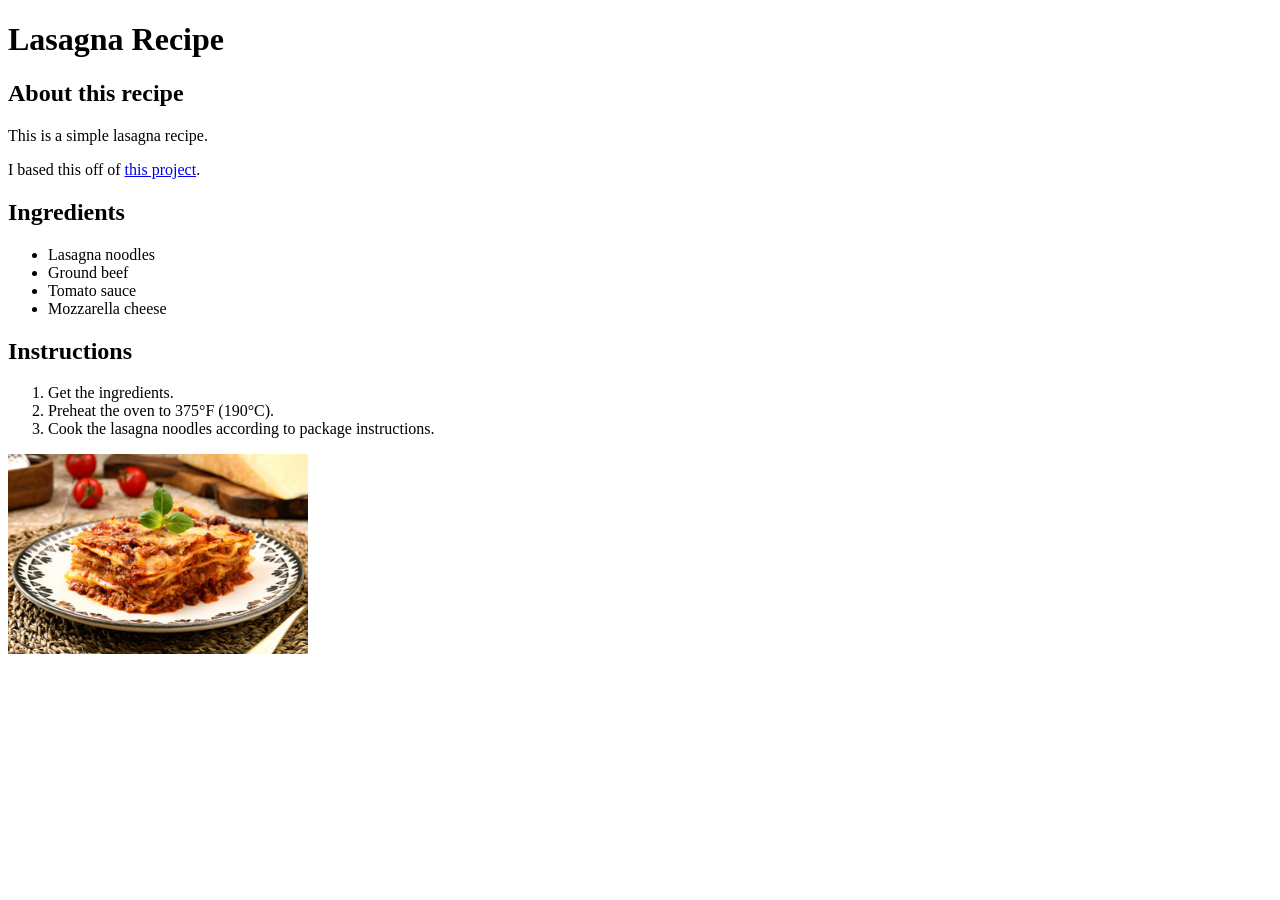
==== recipie/lasagna.html @ 9a3d4f4d "Today I built an index.html as my hub, with lasagna and pizza as recipies. I used some attributes su" ====
<!DOCTYPE html>
<html lang="en">
<head>
    <meta charset="UTF-8">
    <meta name="viewport" content="width=device-width, initial-scale=1">
    <title>Lasagna Recipe</title>
</head>
<body>
    <h1>Lasagna Recipe</h1>
    <section>
        <h2>About this recipe</h2>
        <p>This is a simple lasagna recipe.</p>
        <p>I based this off of <a href="https://www.theodinproject.com/lessons/foundations-recipes">this project</a>.</p>
    </section>

    <h2>Ingredients</h2>
    <ul>
        <li>Lasagna noodles</li>
        <li>Ground beef</li>
        <li>Tomato sauce</li>
        <li>Mozzarella cheese</li>
    </ul>

    <h2>Instructions</h2>
    <ol>
        <li>Get the ingredients.</li>
        <li>Preheat the oven to 375°F (190°C).</li>
        <li>Cook the lasagna noodles according to package instructions.</li>
    </ol>

    <img src="./images/lasagna.jpg" alt="Tasty lasagna" width="300">
</body>
</html>
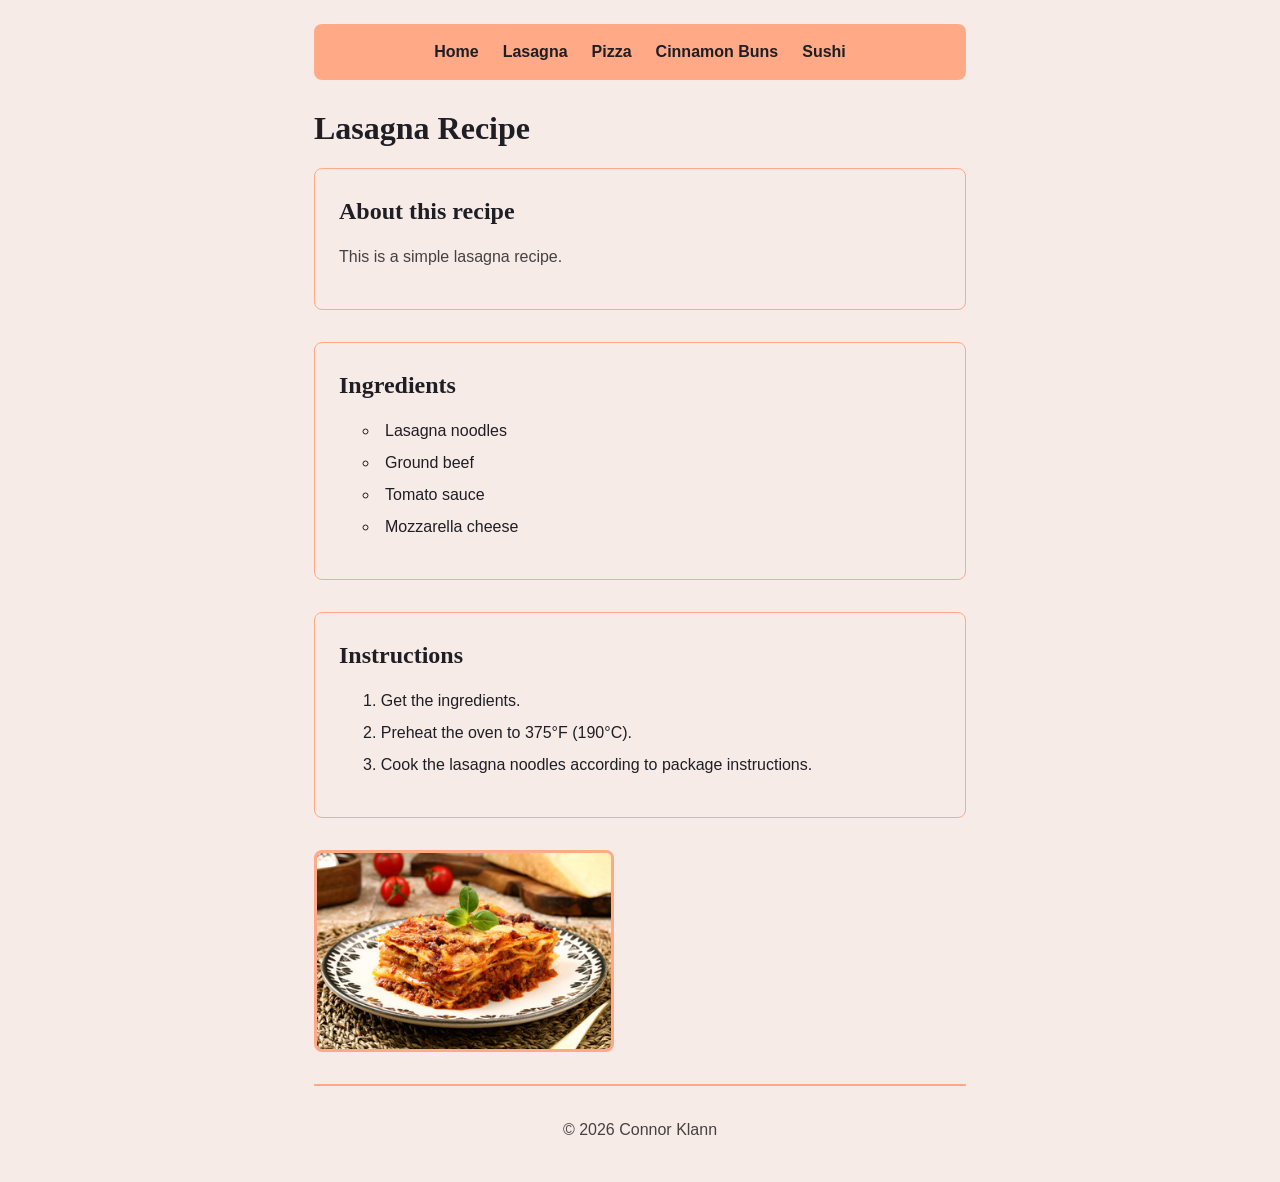
==== commit af65fae4: "Over the last week and a half, I built out my own take of the recipes project, accompanied with a st" ====
--- a/recipie/lasagna.html
+++ b/recipie/lasagna.html
@@ -4,30 +4,46 @@
     <meta charset="UTF-8">
     <meta name="viewport" content="width=device-width, initial-scale=1">
     <title>Lasagna Recipe</title>
+    <link rel="stylesheet" href="styles.css">
 </head>
 <body>
+    <header>
+        <nav class="navbar">
+            <a href="../index.html">Home</a>
+            <a href="lasagna.html">Lasagna</a>
+            <a href="pizza.html">Pizza</a>
+            <a href="cinnamon-buns.html">Cinnamon Buns</a>
+            <a href="sushi.html">Sushi</a>
+        </nav>
+    </header>
     <h1>Lasagna Recipe</h1>
     <section>
         <h2>About this recipe</h2>
         <p>This is a simple lasagna recipe.</p>
-        <p>I based this off of <a href="https://www.theodinproject.com/lessons/foundations-recipes">this project</a>.</p>
     </section>
 
-    <h2>Ingredients</h2>
-    <ul>
-        <li>Lasagna noodles</li>
-        <li>Ground beef</li>
-        <li>Tomato sauce</li>
-        <li>Mozzarella cheese</li>
-    </ul>
+    <section>
+        <h2>Ingredients</h2>
+        <ul>
+            <li>Lasagna noodles</li>
+            <li>Ground beef</li>
+            <li>Tomato sauce</li>
+            <li>Mozzarella cheese</li>
+        </ul>
+    </section>
 
-    <h2>Instructions</h2>
-    <ol>
-        <li>Get the ingredients.</li>
-        <li>Preheat the oven to 375°F (190°C).</li>
-        <li>Cook the lasagna noodles according to package instructions.</li>
-    </ol>
+    <section>
+        <h2>Instructions</h2>
+        <ol>
+            <li>Get the ingredients.</li>
+            <li>Preheat the oven to 375°F (190°C).</li>
+            <li>Cook the lasagna noodles according to package instructions.</li>
+        </ol>
+    </section>
 
-    <img src="./images/lasagna.jpg" alt="Tasty lasagna" width="300">
+    <img src="./images/lasagna.jpg" alt="Tasty lasagna" width="300" class="recipe-photo">
+    <footer class="footer">
+        <p>&copy; 2026 Connor Klann</p>
+    </footer>
 </body>
 </html>
--- a/recipie/styles.css
+++ b/recipie/styles.css
@@ -0,0 +1,155 @@
+/* Border box reset */
+html {
+    box-sizing: border-box;
+    background-color: #f7ebe8;
+}
+
+*, *::before, 
+   *::after {
+    box-sizing: border-box;
+}
+
+/* Universal Selector */
+* { 
+    color: #1e1e24;
+}
+
+p {
+    color: #444140;
+   
+}
+
+.alert-text {
+    color: #e54b4b;
+    font-weight: bold;
+}
+
+#my-special-paragraph {
+    color: #e54b4b; 
+}
+
+ul, ol {
+    list-style-position: inside;
+    padding-left: 1.5rem;
+}
+
+ul {
+    list-style-type: circle;
+}
+
+ol {
+    list-style-type: decimal;
+}
+
+a p {
+    color: #e54b4b;
+}
+
+body > p.alert-text {
+    color: #e54b4b;
+    font-size: x-large;
+}
+
+h1 + p.alert-text {
+    color: #444140;
+}
+
+p {
+    animation-name: slide-in;
+    animation-duration: 0.5s;
+}
+
+@keyframes slide-in { 
+    from{ 
+        translate: 50vw 0;
+        scale: 200% 1; 
+    }
+
+    to{ 
+        translate: 0 0;
+    }   
+}
+
+body {
+    font-family: Arial, Helvetica, sans-serif;
+    max-width: 700px;
+    margin: 0 auto;
+    padding: 1.5rem;
+    line-height: 1.5;
+}
+
+h1 {
+    margin-bottom: 1rem;
+}
+
+h2 {
+    margin-top: 0;
+    margin-bottom: 0.5rem;
+}
+
+h1, h2 {
+    font-family: Georgia, serif;
+}
+
+section {
+    padding: 1.5rem;
+    border: 1px solid #ffa987;
+    border-radius: 8px;
+    margin-bottom: 2rem;
+}
+
+table {
+    width: 100%;
+    border-collapse: collapse;
+}
+
+th, td {
+    border: 1px solid #444140;
+    padding: 0.75rem;
+    text-align: left;
+}
+
+td p {
+    margin: 0;
+}
+
+img {
+    display: block;
+    max-width: 100%;
+    border-radius: 8px;
+    margin: 1rem 0;
+}
+
+li {
+    margin-bottom: 0.5rem;
+}
+
+/* Nav bar (flexbox) */
+.navbar {
+    display: flex;
+    justify-content: center;
+    flex-wrap: wrap;
+    gap: 1.5rem;
+    padding: 1rem;
+    margin-bottom: 1.5rem;
+    background-color: #ffa987;
+    border-radius: 8px;
+}
+
+.navbar a {
+    text-decoration: none;
+    font-weight: bold;
+}
+
+/* Footer */
+.footer {
+    margin-top: 2rem;
+    padding-top: 1rem;
+    border-top: 2px solid #ffa987;
+    text-align: center;
+}
+
+/* Photo at the bottom of each recipe */
+.recipe-photo {
+    border: 3px solid #ffa987;
+}
